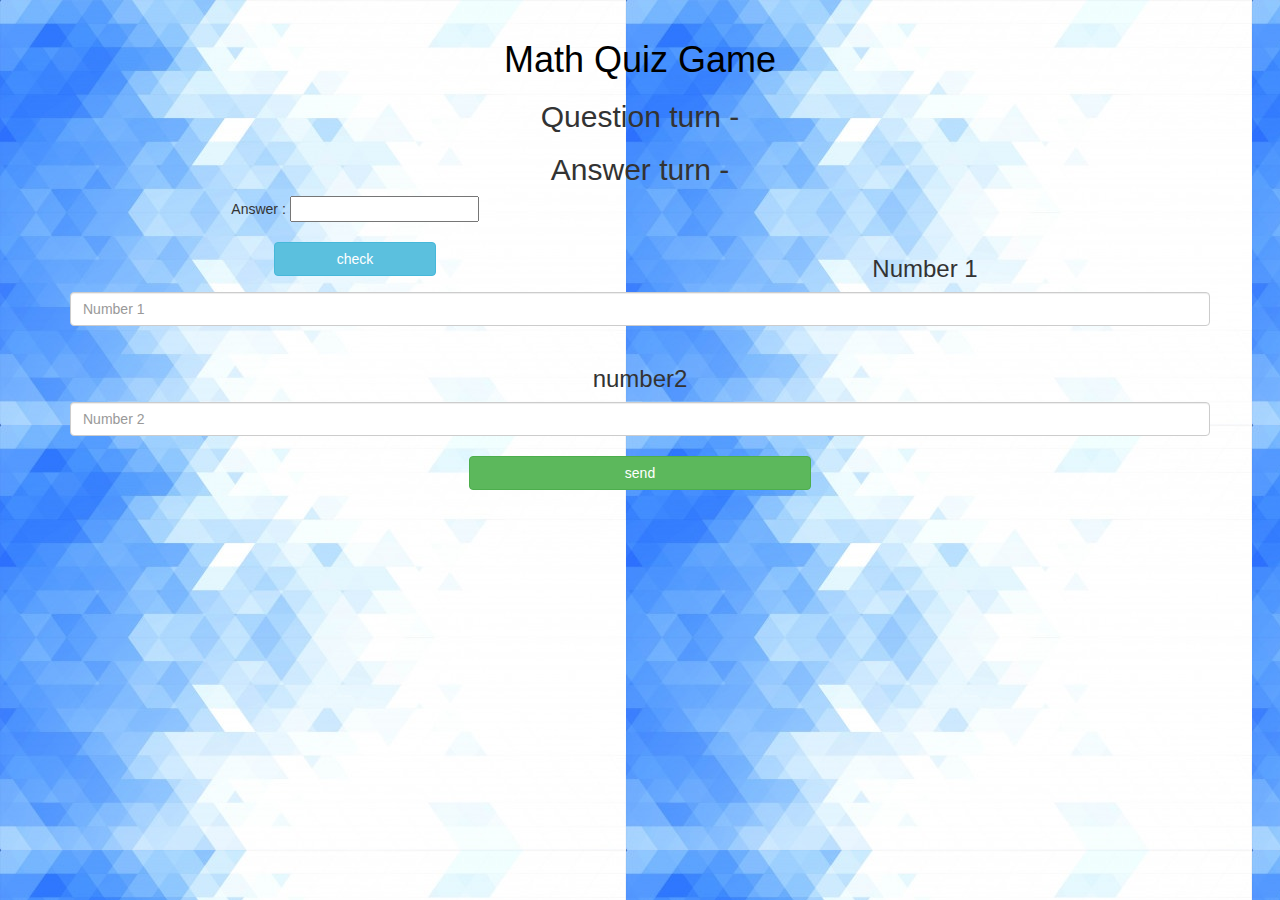
==== project90/index.html @ 749741dd "Add files via upload" ====
<html>
<head>
	<title>Math quiz game </title>

<meta name="viewport" content="width=device-width, initial-scale=1">
<link rel="stylesheet" href="https://maxcdn.bootstrapcdn.com/bootstrap/3.4.0/css/bootstrap.min.css">
<script src="https://ajax.googleapis.com/ajax/libs/jquery/3.4.1/jquery.min.js"></script>
<script src="https://maxcdn.bootstrapcdn.com/bootstrap/3.4.0/js/bootstrap.min.js"></script>

<link rel="stylesheet" type="text/css" href="quiz_game.css">

<script src="quiz.js"></script>
</head>
<body class = "body-background" style="background-image: url('img.jpg');">
    </body>
 
	<h2 id = "player1_name"></h2> <span id = "player1_score"></span>
	<h2 id = "player2_name"></h2> <span id = "player2_score"></span>

<div class ="container">
<center>
	    <h1 style = "color: rgb(0, 0, 0);">Math Quiz Game</h1>
        <h2 id = "player_question">Question turn -</h2>
		<h2 id = "player_answer">Answer turn -</h2>

		<div id ="output" class ="col-lg-6">
			<span>Answer :</span> <input type="number" id =änswer>
			<br>
			<br>
			<button onclick="check()" class="btn btn-info" style="width: 30%;">check</button>
		</div>
		<br>
		<br>
		<h3>Number 1</h3>
		<input type="text" id = "number1" class="form-control" placeholder="Number 1">
		<br>
		<h3>number2</h3>
		<input type="text" id = "number2" class="form-control" placeholder="Number 2">
		<br>
		<button onclick="send()" class= "btn btn-success" style="width: 30%;">send</button>
</center>
</div>
<script src="quiz.js"></script>
</body>
</html>
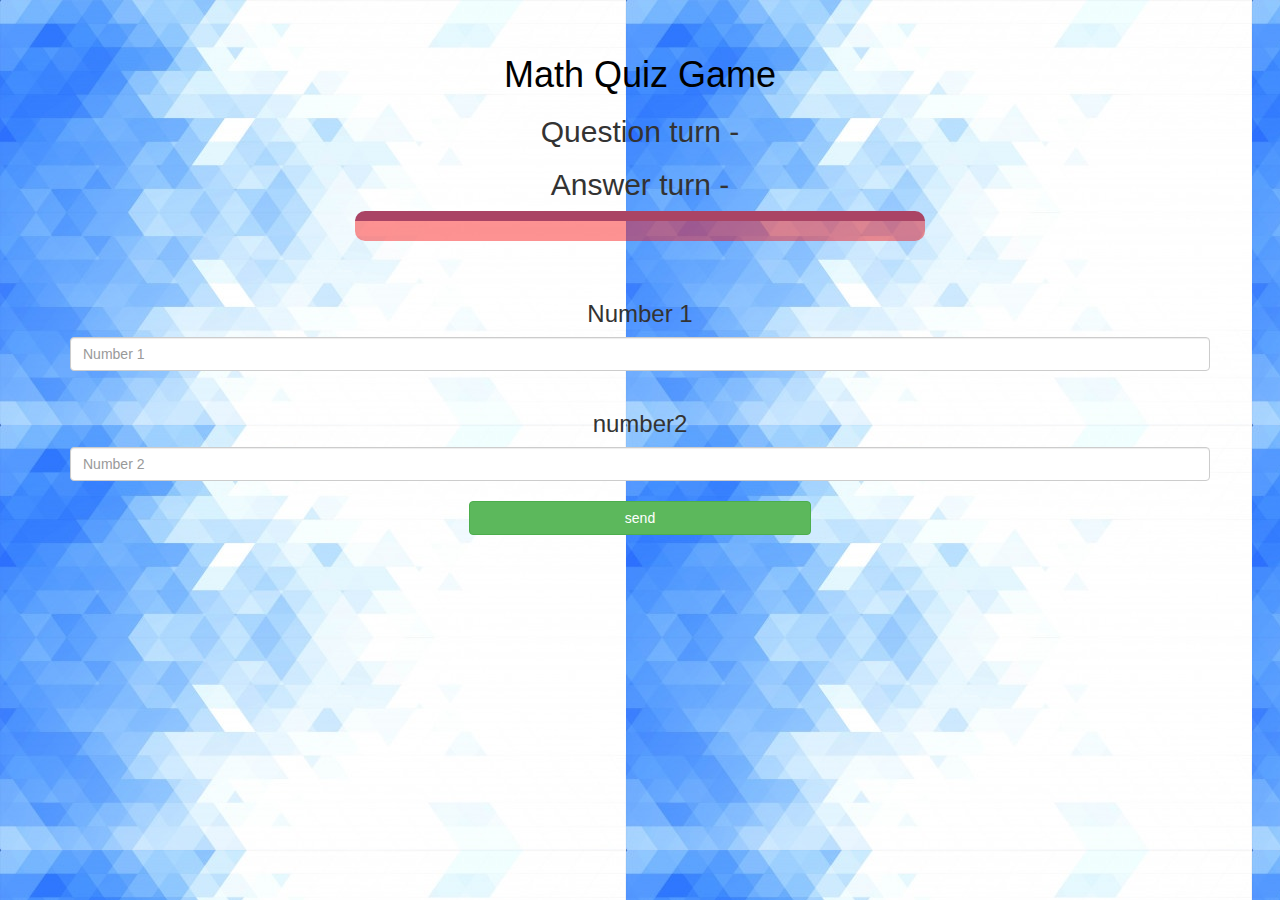
==== commit 3f15ded3: "Add files via upload" ====
--- a/project90/index.html
+++ b/project90/index.html
@@ -1,3 +1,4 @@
+<!DOCTYPE html>
 <html>
 <head>
 	<title>Math quiz game </title>
@@ -24,10 +25,7 @@
 		<h2 id = "player_answer">Answer turn -</h2>
 
 		<div id ="output" class ="col-lg-6">
-			<span>Answer :</span> <input type="number" id =änswer>
-			<br>
-			<br>
-			<button onclick="check()" class="btn btn-info" style="width: 30%;">check</button>
+			
 		</div>
 		<br>
 		<br>
--- a/project90/quiz_game.css
+++ b/project90/quiz_game.css
@@ -0,0 +1,41 @@
+body
+{
+	background: "";
+}
+
+	.login_div1 , .login_div2
+	{
+		background: rgba(10, 102, 114, 0.596);
+		padding: 10px;
+		float: none;
+		border-radius: 15px;
+	}
+
+
+#player1_name , #player2_name
+{
+	display: inline-block;
+	margin-left: 20px;
+}
+#word
+{
+	width: 60%;
+}
+#word_display
+{
+	letter-spacing: 5px;
+}
+#output
+{
+background: rgba(250, 10, 10, 0.445);
+border-radius: 10px;
+border-top: 10px solid #AA4465;
+padding: 10px;
+float: none;
+text-align: left;
+}
+#addButton
+{
+    color: #AA4465;
+    background-color: black;
+}
